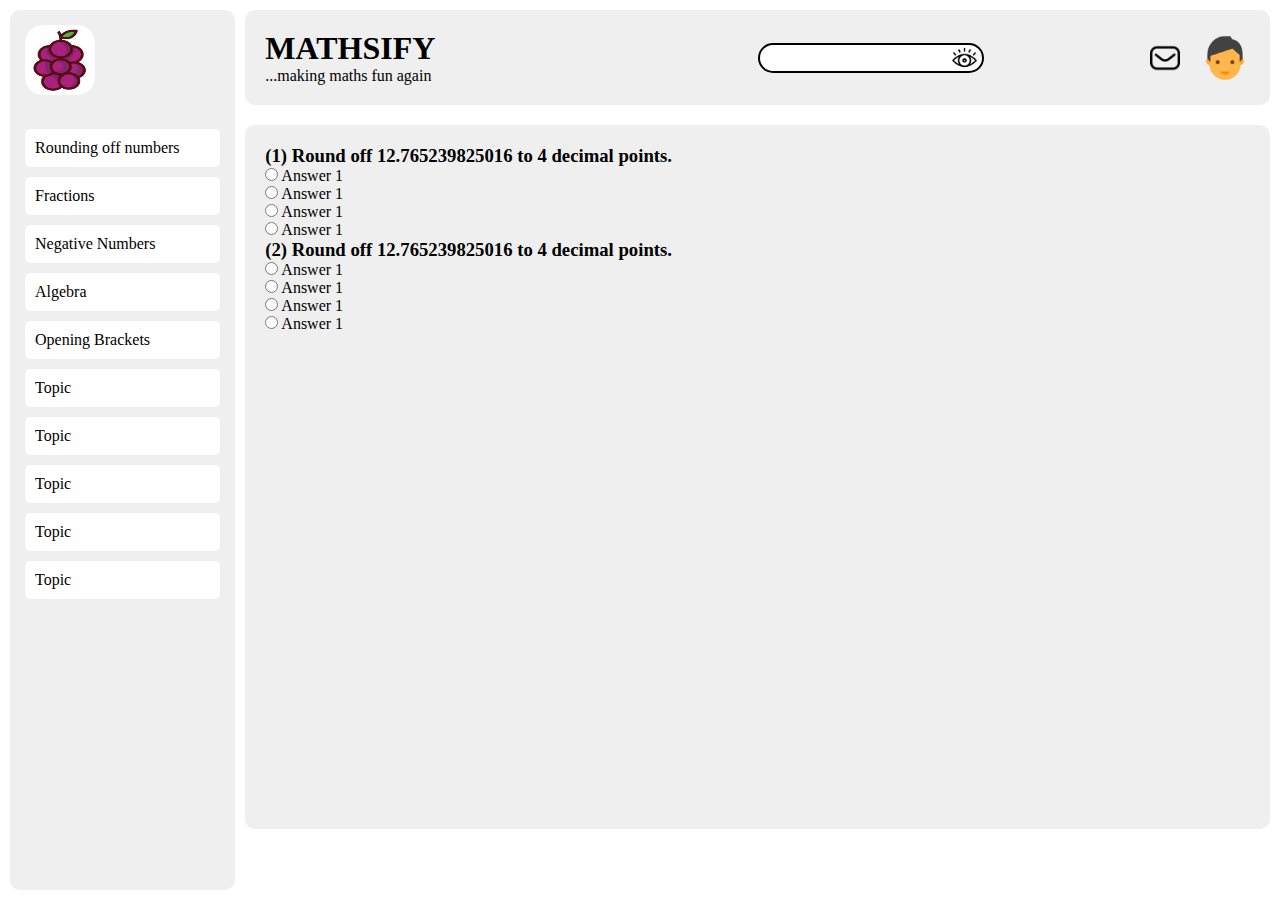
==== index.html @ b6924568 "first commit" ====
<!DOCTYPE html>
<html lang="en">
<head>
    <meta charset="UTF-8">
    <meta http-equiv="X-UA-Compatible" content="IE=edge">
    <meta name="viewport" content="width=device-width, initial-scale=1.0">
    <title>Mathsify | Making Maths fun</title>
    <link rel="stylesheet" href="style.css">
</head>
<body>
    <div class="container">
       
        <aside>
            <div class="logo">
                <img src="images/logo.jpg" alt="">
            </div>
            <div class="menudiv">
                <ul>
                    <li><a href="#">Rounding off numbers</a></li>
                    <li><a href="#">Fractions</a></li>
                    <li><a href="#">Negative Numbers</a></li>
                    <li><a href="#">Algebra</a></li>
                    <li><a href="#">Opening Brackets</a></li>
                    <li><a href="#">Topic</a></li>
                    <li><a href="#">Topic</a></li>
                    <li><a href="#">Topic</a></li>
                    <li><a href="#">Topic</a></li>
                    <li><a href="#">Topic</a></li>
                </ul>
            </div>

        </aside>

        <main>
            <nav>
                <div class="title">
                    <h1>MATHSIFY </h1>
                    <p>...making maths fun again</p>
                </div>
                <div class="others">
                    <div class="searchbox">
                        <input type="text" name="sbox" id="sbox">
                        <img src="images/eye.png" alt="eye">
                    </div>
                    <div class="notify">
                        <img src="images/mail-inbox-app.png" alt="mbox" class="inbox">
                        <img src="images/user-male(14).png" alt="avatar" class="avatar">
                        <img src="images/hamburger (2).png" alt="avatar" class="hanburger">
                    </div>
                </div>
            </nav>

    <div class="examarea"> 
        <div class="qbox qbox1">
            <h3>
               (1) Round off 12.765239825016 to 4 decimal points.
            </h3>
            <p><label for="qr11">
                <input type="radio" name="qrb1" id="qr11"> Answer 1
            </label>
             </p>
             <p><label for="qr12">
                <input type="radio" name="qrb1" id="qr12"> Answer 1
            </label>
             </p>
             <p><label for="qr13">
                <input type="radio" name="qrb1" id="qr13"> Answer 1
            </label>
             </p>
             <p><label for="qr14">
                <input type="radio" name="qrb1" id="qr14"> Answer 1
            </label>
             </p>        
        </div>

        <div class="qbox qbox2">
            <h3>
               (2) Round off 12.765239825016 to 4 decimal points.
            </h3>
            <p><label for="qr21">
                <input type="radio" name="qrb2" id="qr21"> Answer 1
            </label>
             </p>
             <p><label for="qr22">
                <input type="radio" name="qrb2" id="qr22"> Answer 1
            </label>
             </p>
             <p><label for="qr23">
                <input type="radio" name="qrb2" id="qr23"> Answer 1
            </label>
             </p>
             <p><label for="qr24">
                <input type="radio" name="qrb2" id="qr24"> Answer 1
            </label>
             </p>        
        </div>
    </div>
        </main>

    </div>
    

    <script src="data.js"></script>
    <script src="main.js"></script>
</body>
</html>
---- style.css ----
:root{
    --wyte: #fff;
    --offwyte: #efefef;
    --black: #000;
    --lytblack: #555555;
    --acent: rgb(240, 173, 49);
}

*{
    margin: 0;
    padding: 0;
    box-sizing: border-box;
}

body{
    font-size: 16px;
    height: 100vh;
}

.container{
    display: flex;
    padding: 10px;
    height: 100%;
    width: 100%;
}

main{
    height: 100%;
    width: 82%;
    margin-left: 10px;
}

main nav {
    display: flex;
    justify-content: space-between;
    align-items: center;
    padding: 20px;
    background-color: var(--offwyte);
    border-radius: 10px;
    /* height: 100px; */

}

main nav .title{
    display: flex;
    flex-direction: column;
    flex:1;
    
}

main nav .title h1{
    /* text-align: center; */
}

main nav .others{
    display: flex;
    justify-content: space-between;
    align-items: center;
    flex: 1;
}

main nav .others .searchbox{
    display: flex;
    border: 2px solid;
    padding: 0 5px;
    border-radius: 15px;
    background-color: var(--wyte);
    height: 30px;
}

main nav .others .searchbox input{
    outline: none;
    border: none;
    background-color: transparent;
    padding-left: 10px;
}

main nav .others .searchbox img{
    width: 25px;
    height: 25px;
}

main nav .others .notify{
    display: flex;
    align-items: center;
}

main nav .others .notify .inbox{
    width: 30px;
    height: 30px;
    margin-right: 20px;
}

main nav .others .notify .avatar{
    width: 50px;
    height: 50px;
}

main nav .others .notify .hanburger{
    width: 50px;
    height: 50px;
    border-radius: 15px;
    display: none;
}

main .examarea{
    background-color: var(--offwyte);
    margin-top: 20px;
    border-radius: 10px;
    height: 80%;
    padding: 20px;
}

/* ================================================= */

aside{
    height: 100%;
    width: 18%;
    background-color: coral;
    padding: 15px;
    background-color: var(--offwyte);
    border-radius: 10px;

}

aside .logo{
    margin-bottom: 30px;
}

aside .logo img{
    border-radius: 25%;
    width: 70px;
    height: 70px;

}

aside .menudiv ul li{
    list-style: none;
    margin: 10px 0;
    padding: 10px;
    background-color: var(--wyte);
    border-radius: 5px;
}

aside .menudiv ul li a{
    text-decoration: none;
    color: var(--black);
}


/* ==================================================== */
/* Media Query */
@media (max-width:567px) {
    body{
        back
    }
}
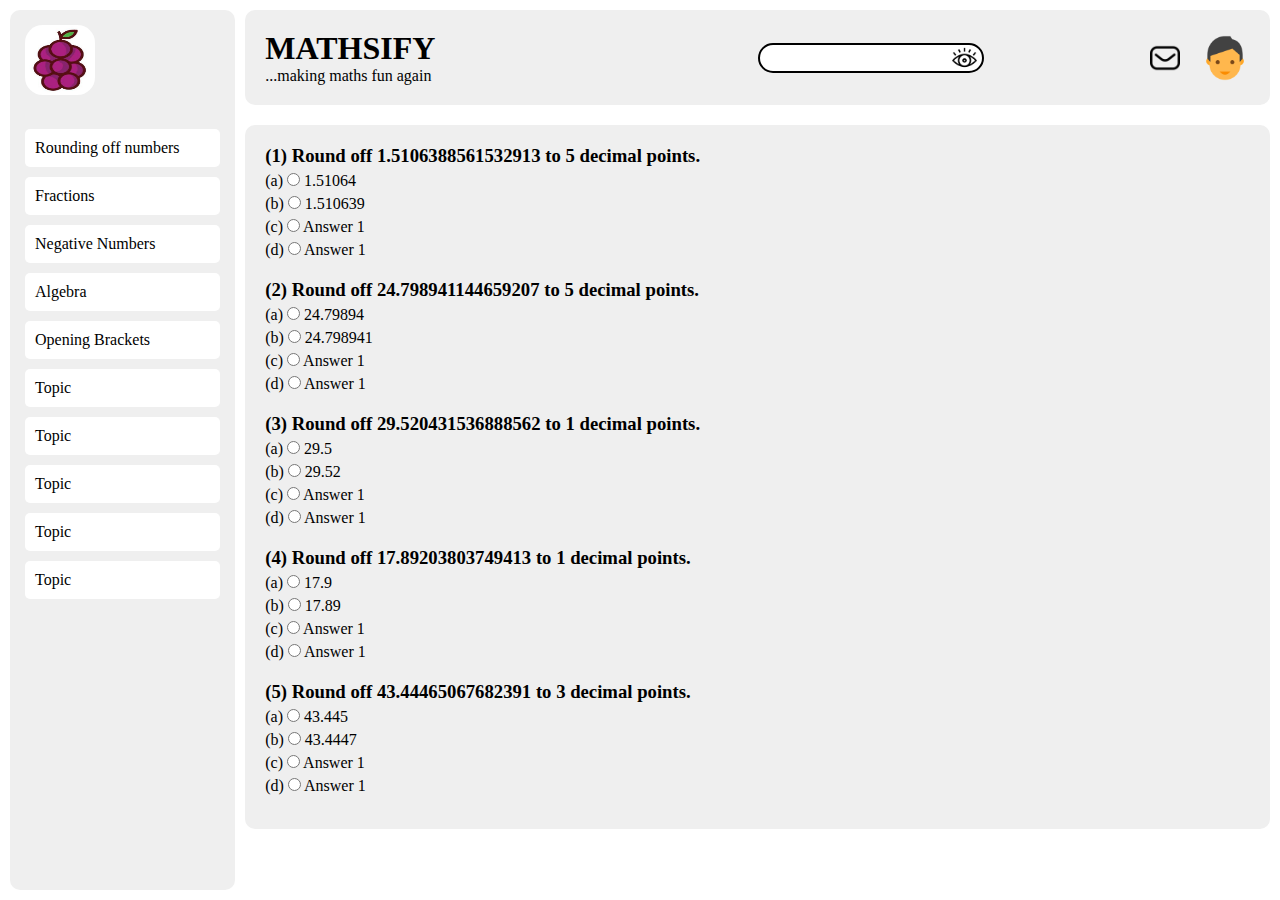
==== commit 657a3304: "update 2" ====
--- a/index.html
+++ b/index.html
@@ -51,7 +51,7 @@
             </nav>
 
     <div class="examarea"> 
-        <div class="qbox qbox1">
+        <!-- <div class="qbox qbox1">
             <h3>
                (1) Round off 12.765239825016 to 4 decimal points.
             </h3>
@@ -93,7 +93,7 @@
                 <input type="radio" name="qrb2" id="qr24"> Answer 1
             </label>
              </p>        
-        </div>
+        </div> -->
     </div>
         </main>
 
--- a/style.css
+++ b/style.css
@@ -111,6 +111,14 @@
     padding: 20px;
 }
 
+.examarea .qbox{
+    margin-bottom: 20px;
+}
+
+.examarea .qbox h3, .examarea .qbox p{
+    margin-bottom: 5px;
+}
+
 /* ================================================= */
 
 aside{
@@ -150,8 +158,39 @@
 
 /* ==================================================== */
 /* Media Query */
-@media (max-width:567px) {
+@media screen and (max-width:567px) {
     body{
-        back
+        background-color: aqua;
+    }
+
+    main nav .others .searchbox{
+        display: none
+    }
+
+    main nav .others .notify .inbox {
+        display: none
+    }
+
+    main nav .others .notify .avatar {
+        display: none
+    }
+
+    main nav .others .notify .hanburger {
+        display: block
+    }
+
+    main nav .others:hover .avatar {
+        width: 50%;
+        transform: translateX(100px);
+
+    }
+
+    main nav .others{
+        justify-content:flex-end;
+    }
+
+    aside{
+        width: 0;
+        transform: translateX(-100px);
     }
 }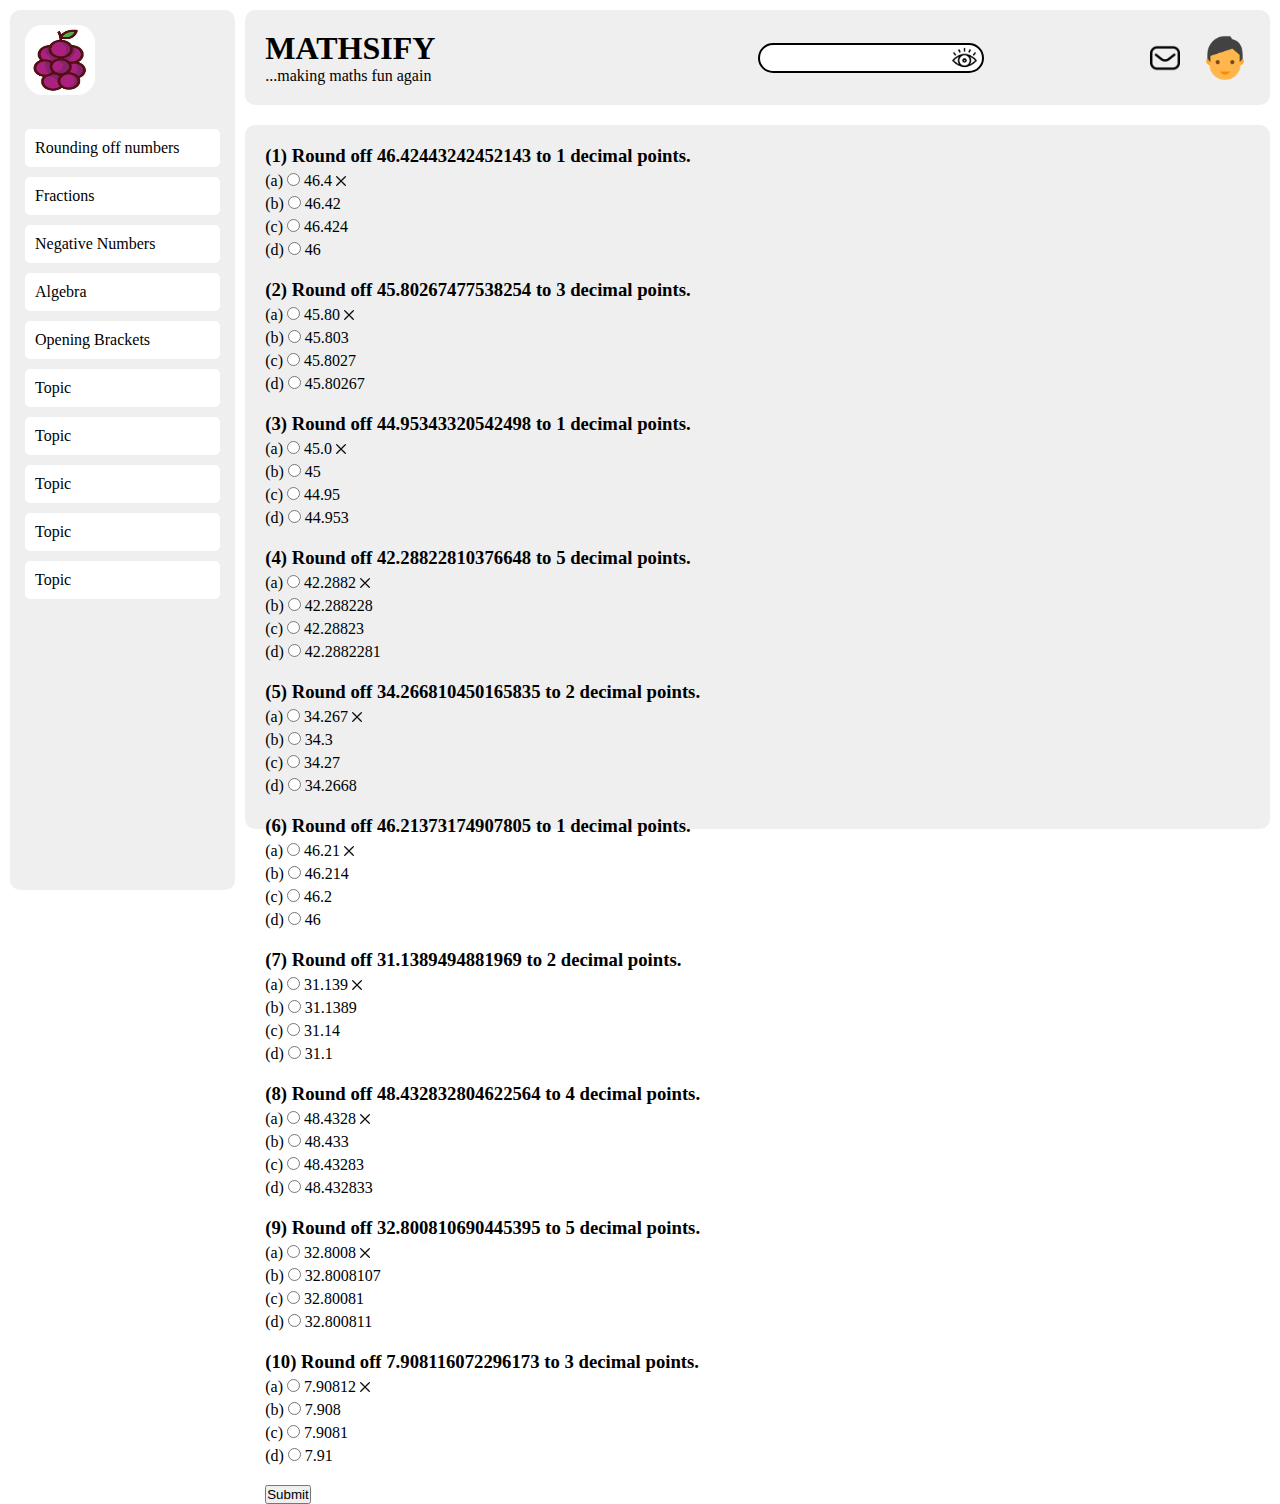
==== commit 9c107065: "Updated marking logic" ====
--- a/index.html
+++ b/index.html
@@ -50,51 +50,11 @@
                 </div>
             </nav>
 
-    <div class="examarea"> 
-        <!-- <div class="qbox qbox1">
-            <h3>
-               (1) Round off 12.765239825016 to 4 decimal points.
-            </h3>
-            <p><label for="qr11">
-                <input type="radio" name="qrb1" id="qr11"> Answer 1
-            </label>
-             </p>
-             <p><label for="qr12">
-                <input type="radio" name="qrb1" id="qr12"> Answer 1
-            </label>
-             </p>
-             <p><label for="qr13">
-                <input type="radio" name="qrb1" id="qr13"> Answer 1
-            </label>
-             </p>
-             <p><label for="qr14">
-                <input type="radio" name="qrb1" id="qr14"> Answer 1
-            </label>
-             </p>        
-        </div>
+            <div class="examarea"> 
+                <!-- Exam questions will be loaded here -->
+                <!-- Submit button will also be placed here -->
+            </div>
 
-        <div class="qbox qbox2">
-            <h3>
-               (2) Round off 12.765239825016 to 4 decimal points.
-            </h3>
-            <p><label for="qr21">
-                <input type="radio" name="qrb2" id="qr21"> Answer 1
-            </label>
-             </p>
-             <p><label for="qr22">
-                <input type="radio" name="qrb2" id="qr22"> Answer 1
-            </label>
-             </p>
-             <p><label for="qr23">
-                <input type="radio" name="qrb2" id="qr23"> Answer 1
-            </label>
-             </p>
-             <p><label for="qr24">
-                <input type="radio" name="qrb2" id="qr24"> Answer 1
-            </label>
-             </p>        
-        </div> -->
-    </div>
         </main>
 
     </div>
